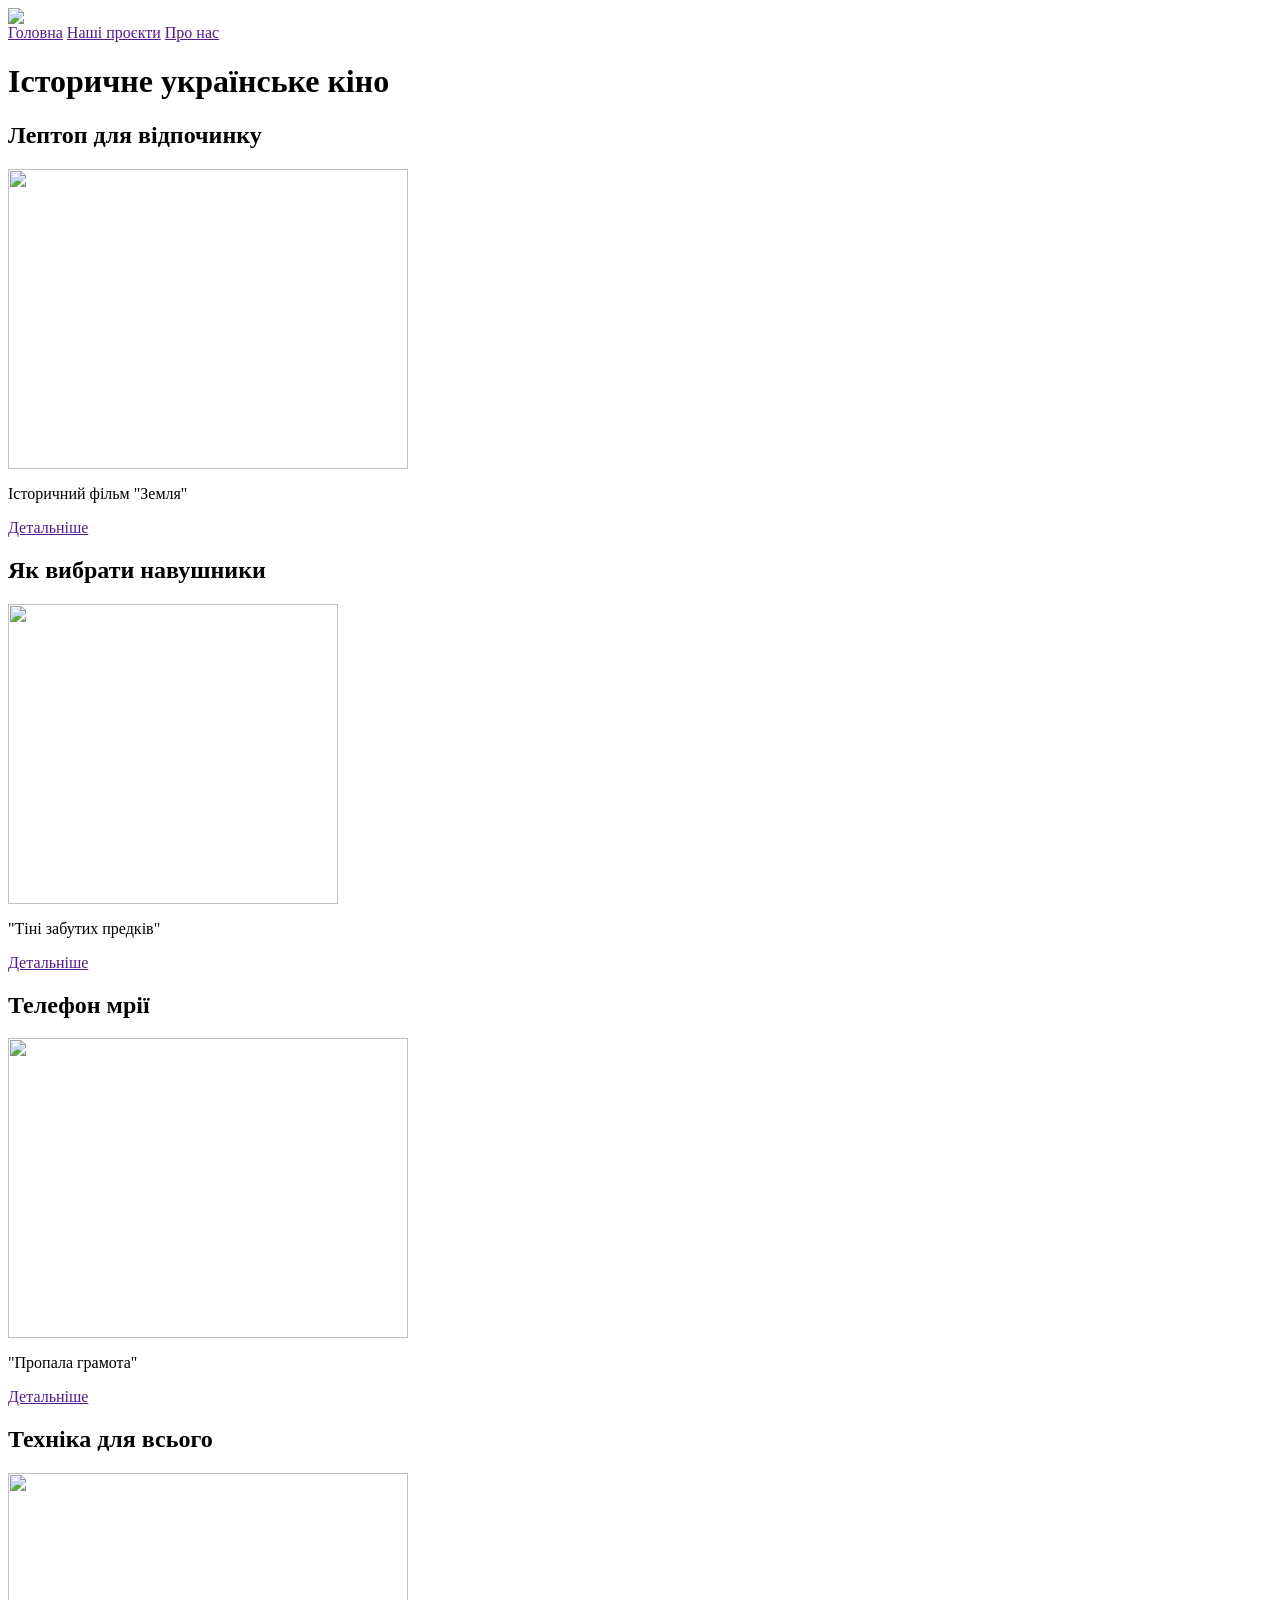
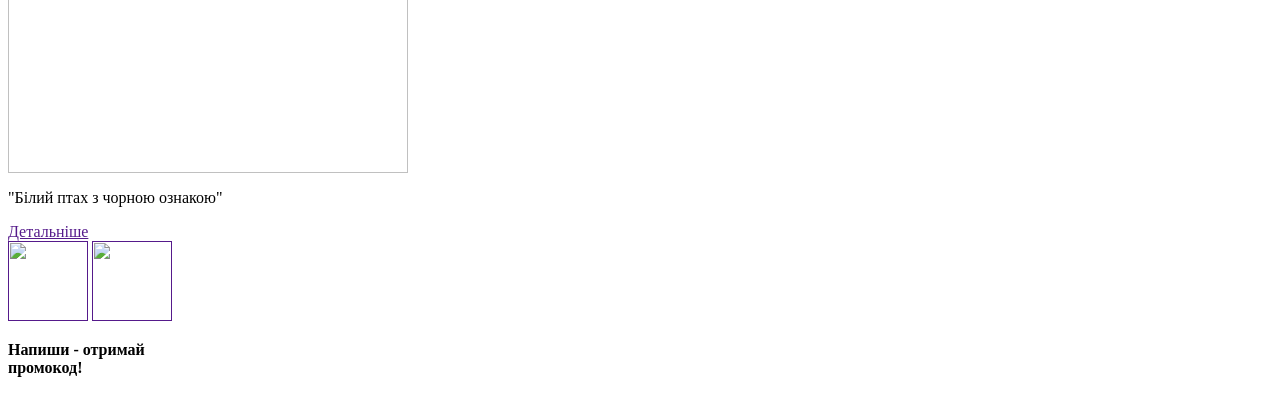
==== index.html @ 93fe9621 "Create index.html" ====
<html>
    <head>
        <title>Українське кіно</title>
        <link rel="stylesheet" href="style.css">
    </head>
    <body>
        <header>
            <img src="https://learn.logikaschool.com/uploads/student/2801012/68c571b2a9ceb.png" >
            
        </header>
        <nav>
            <a class="nav-link" href="">Головна</a>
            <a class="nav-link" href="">Наші проєкти</a>
            <a class="nav-link" href="">Про нас</a>
        </nav>
        <main>
            <h1>Історичне українське кіно</h1>
            <section class="info">
                <article>
                    <h2>Лептоп для відпочинку</h2>
                    <img src="https://detector.media/doc/images/news/archive/2021/214583/i75_ArticleImage_214583.webp" width="400px" height="300px"/>
                    <p>Iсторичний фільм "Земля"</p>
                    <a class="article-but" href="">Детальніше</a>
                </article>
                <article>
                    <h2>Як вибрати навушники</h2>
                    <img src="https://upload.wikimedia.org/wikipedia/uk/a/ae/Teni_predkov_poster.jpg" width="330px" height="300px"/>
                    <p>"Тіні забутих предків"</p>
                    <a class="article-but" href="">Детальніше</a>
                </article>
                <article>
                    <h2>Телефон мрії</h2>
                    <img src="https://encrypted-tbn2.gstatic.com/images?q=tbn:ANd9GcTWHWXSYbmlX952stY1wqKnmfrxGc2x6sNIOj9bZnm8JaKAe668" width="400px" height="300px"/>
                    <p>"Пропала грамота"</p>
                    <a class="article-but" href="">Детальніше</a>
                </article>
                <article>
                    <h2>Техніка для всього</h2>
                    <img src="https://old.libr.dp.ua/uuploads/iimages/01.%20Biliy%20ptah-1448x2048.jpg" width="400px" height="300px"/>
                    <p>"Білий птах з чорною ознакою"</p>
                    <a class="article-but" href="">Детальніше</a>
                </article>
            </section>
        </main>
        <footer>
            <a href=""><img src="/uploads/2021/02/icon-set-1142000_1280%201_0_1613586391.png" width="80px" height="80px"></a>
            <a href=""><img src="/uploads/2021/02/instagram-3288419_1280%201_0_1613586391.png" width="80px" height="80px"></a>
            <p><b>Напиши - отримай <br/> промокод!</b></p> 
        </footer>
    </body>
</html>
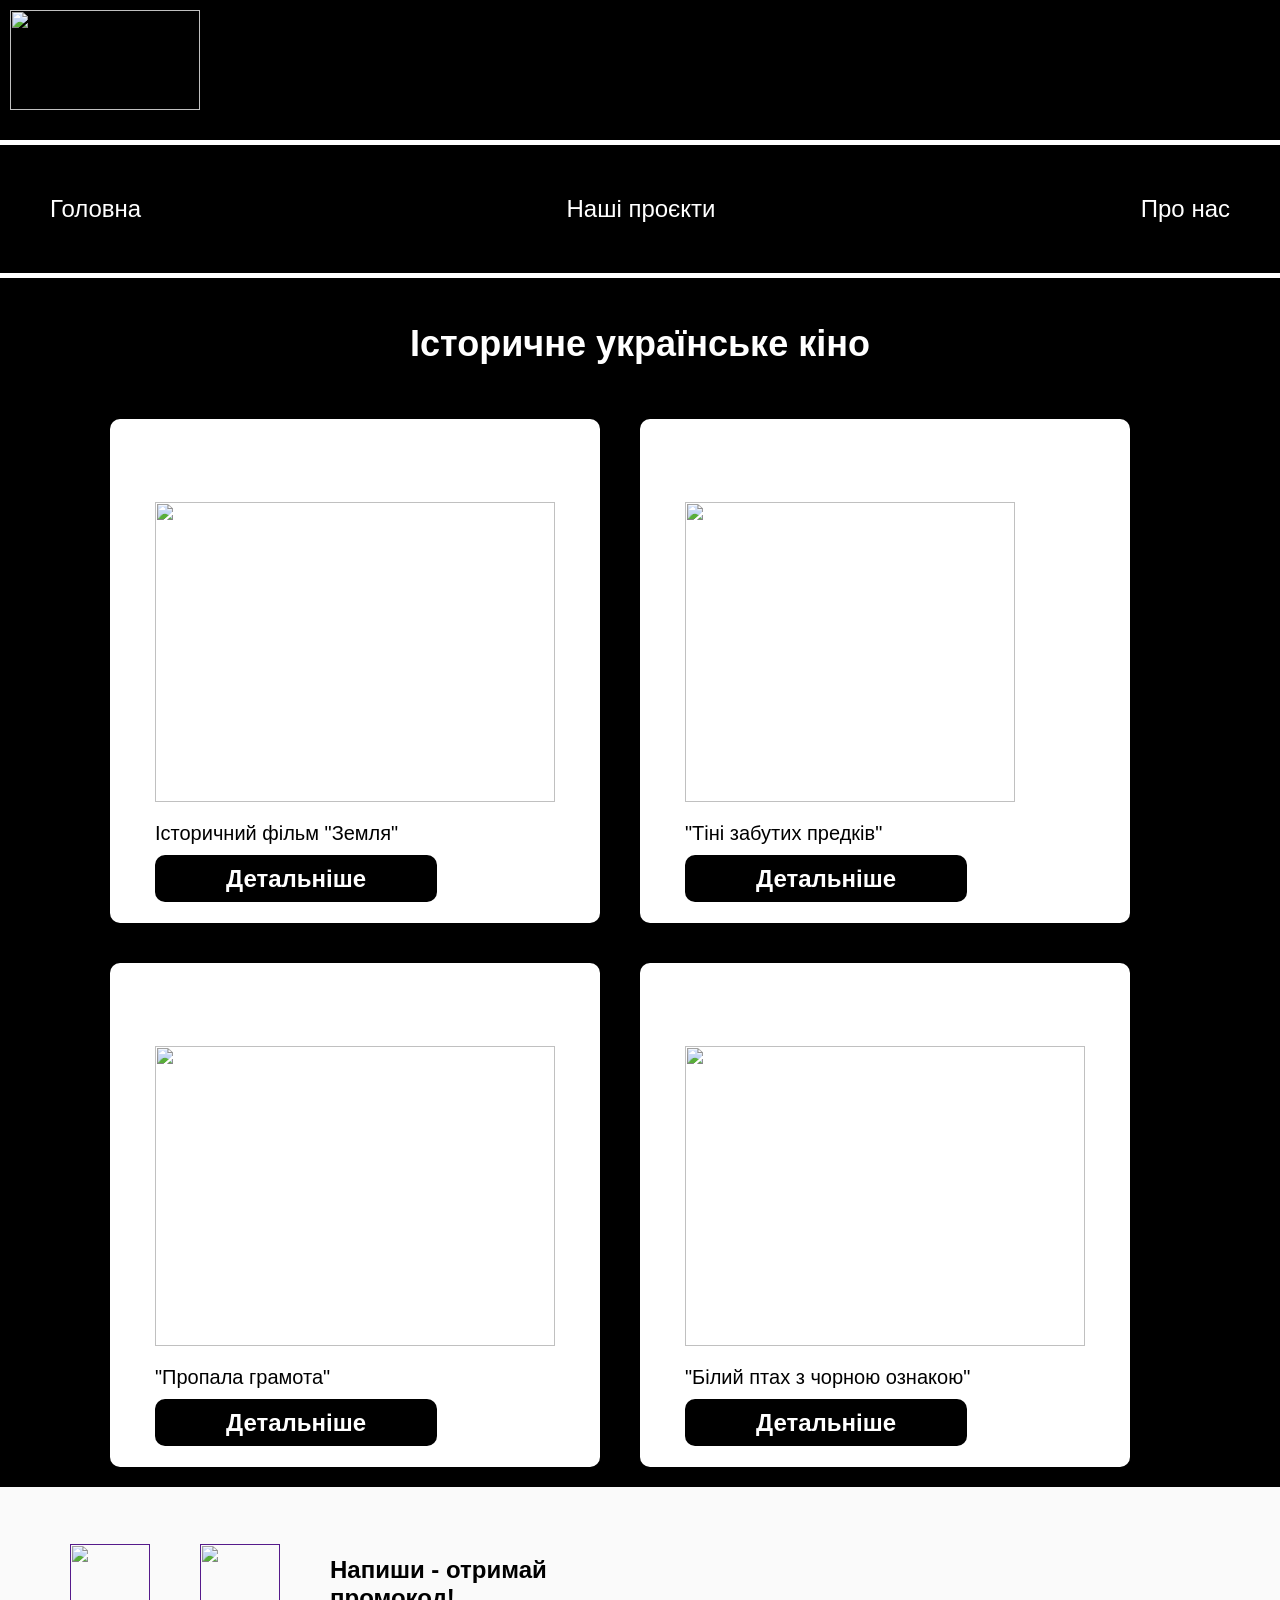
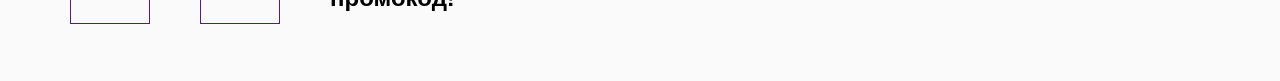
==== commit 39912655: "Update index.html" ====
--- a/index.html
+++ b/index.html
@@ -1,51 +1,56 @@
 <html>
-    <head>
-        <title>Українське кіно</title>
-        <link rel="stylesheet" href="style.css">
-    </head>
-    <body>
-        <header>
-            <img src="https://learn.logikaschool.com/uploads/student/2801012/68c571b2a9ceb.png" >
-            
-        </header>
-        <nav>
-            <a class="nav-link" href="">Головна</a>
-            <a class="nav-link" href="">Наші проєкти</a>
-            <a class="nav-link" href="">Про нас</a>
-        </nav>
-        <main>
-            <h1>Історичне українське кіно</h1>
-            <section class="info">
-                <article>
-                    <h2>Лептоп для відпочинку</h2>
-                    <img src="https://detector.media/doc/images/news/archive/2021/214583/i75_ArticleImage_214583.webp" width="400px" height="300px"/>
-                    <p>Iсторичний фільм "Земля"</p>
-                    <a class="article-but" href="">Детальніше</a>
-                </article>
-                <article>
-                    <h2>Як вибрати навушники</h2>
-                    <img src="https://upload.wikimedia.org/wikipedia/uk/a/ae/Teni_predkov_poster.jpg" width="330px" height="300px"/>
-                    <p>"Тіні забутих предків"</p>
-                    <a class="article-but" href="">Детальніше</a>
-                </article>
-                <article>
-                    <h2>Телефон мрії</h2>
-                    <img src="https://encrypted-tbn2.gstatic.com/images?q=tbn:ANd9GcTWHWXSYbmlX952stY1wqKnmfrxGc2x6sNIOj9bZnm8JaKAe668" width="400px" height="300px"/>
-                    <p>"Пропала грамота"</p>
-                    <a class="article-but" href="">Детальніше</a>
-                </article>
-                <article>
-                    <h2>Техніка для всього</h2>
-                    <img src="https://old.libr.dp.ua/uuploads/iimages/01.%20Biliy%20ptah-1448x2048.jpg" width="400px" height="300px"/>
-                    <p>"Білий птах з чорною ознакою"</p>
-                    <a class="article-but" href="">Детальніше</a>
-                </article>
-            </section>
-        </main>
-        <footer>
-            <a href=""><img src="/uploads/2021/02/icon-set-1142000_1280%201_0_1613586391.png" width="80px" height="80px"></a>
-            <a href=""><img src="/uploads/2021/02/instagram-3288419_1280%201_0_1613586391.png" width="80px" height="80px"></a>
-            <p><b>Напиши - отримай <br/> промокод!</b></p> 
-        </footer>
-    </body>
+
+<head>
+    <title>Українське кіно</title>
+    <link rel="stylesheet" href="style.css">
+</head>
+
+<body>
+    <header>
+        <img src="https://learn.logikaschool.com/uploads/student/2801012/68c571b2a9ceb.png" >
+
+    </header>
+    <nav>
+        <a class="nav-link" href="index.html">Головна</a>
+        <a class="nav-link" href="">Наші проєкти</a>
+        <a class="nav-link" href="about.html">Про нас</a>
+    </nav>
+    <main>
+        <h1>Історичне українське кіно</h1>
+        <section class="info">
+            <article>
+                <h2>Лептоп для відпочинку</h2>
+                <img src="https://detector.media/doc/images/news/archive/2021/214583/i75_ArticleImage_214583.webp" width="400px" height="300px"/>
+                <p>Iсторичний фільм "Земля"</p>
+                <a class="article-but" href="">Детальніше</a>
+            </article>
+            <article>
+                <h2>Як вибрати навушники</h2>
+                <img src="https://upload.wikimedia.org/wikipedia/uk/a/ae/Teni_predkov_poster.jpg" width="330px" height="300px"/>
+                <p>"Тіні забутих предків"</p>
+                <a class="article-but" href="">Детальніше</a>
+            </article>
+            <article>
+                <h2>Телефон мрії</h2>
+                <img src="https://encrypted-tbn2.gstatic.com/images?q=tbn:ANd9GcTWHWXSYbmlX952stY1wqKnmfrxGc2x6sNIOj9bZnm8JaKAe668" width="400px" height="300px"/>
+                <p>"Пропала грамота"</p>
+                <a class="article-but" href="">Детальніше</a>
+            </article>
+            <article>
+                <h2>Техніка для всього</h2>
+                <img src="https://old.libr.dp.ua/uuploads/iimages/01.%20Biliy%20ptah-1448x2048.jpg" width="400px" height="300px"/>
+                <p>"Білий птах з чорною ознакою"</p>
+                <a class="article-but" href="">Детальніше</a>
+            </article>
+        </section>
+    </main>
+    <footer>
+        <a
+            href=""><img src="/uploads/2021/02/icon-set-1142000_1280%201_0_1613586391.png" width="80px" height="80px"></a>
+        <a
+            href=""><img src="/uploads/2021/02/instagram-3288419_1280%201_0_1613586391.png" width="80px" height="80px"></a>
+        <p><b>Напиши - отримай <br/> промокод!</b></p>
+    </footer>
+</body>
+
 </html>
--- a/style.css
+++ b/style.css
@@ -0,0 +1,134 @@
+body {
+    font-family: sans-serif;
+    background-color: black;
+    color: white;
+    margin: 0;
+}
+
+header {
+    display: flex;
+    justify-content: space-between;
+    padding: 10px;
+    margin-bottom: 20px;
+    align-items: center;
+    
+}
+header img{
+    width: 190px;
+    height: 100px;
+}
+
+.button {
+    background-color: #36bbce;
+    padding:15px;
+    font-weight: 700;
+    font-size: 24px;
+    color:#000;
+    border-radius: 10px;
+    text-decoration: none;
+    
+    
+}
+
+nav {
+    border-top:5px solid white ;
+    border-bottom: 5px solid white;
+    display: flex;
+    justify-content: space-between;
+}
+
+.nav-link {
+    text-decoration: none;
+    font-weight: 400;
+    font-size: 24;
+    color: #fff;
+        padding: 50px;
+
+}
+
+h1 {
+    font-weight: 700;
+    font-size: 36px;
+    text-align: center;
+    color: #fff;
+    margin-bottom: 34px;
+    margin-top: 45px;
+
+}
+
+p {
+    font-weight: 400;
+    font-size: 20px;
+    color: #000;
+
+}
+
+.info {
+    display: flex;
+    flex-wrap: wrap;
+    max-width: 1100px;
+    margin: 0 auto;
+
+   
+}
+
+article {
+    background-color: #fff;
+    padding: 15px 45px 30px 45px ;
+    width: 400px;
+    margin: 20px;
+    border-radius: 10px;
+    flex-wrap: wrap;
+   
+}
+aticle h2 {
+    font-weight: 700;
+    font-size: 24px;
+    cursor: #000;
+}
+
+.article-but {
+    text-decoration: none;
+    background-color: #000000;
+    font-weight: 700;
+    font-size:24px ;
+    text-align: center;
+    color: #fff;
+    padding: 10px 71px 10px 71px;
+    border-radius: 10PX;
+
+    
+}
+
+
+footer {
+   background-color: #fafafa;
+   display: flex;
+   align-items: center;
+   padding:45px 0px 45px 70px;
+}
+
+footer a {
+    margin-right: 50px;
+}
+
+footer p {
+    font-size: 24px;
+    font-weight: 700px;
+    font-size: 24px;
+    color: #000;
+}
+
+.about li{
+    font-weight: 400;
+    font-size: 18px;
+    color: #fff;
+    margin-bottom: 25px;
+
+}
+about img {
+    border: 5px solid #fff;
+    width: 385px;
+    height: 385px;
+    margin-left: 30px;
+}
